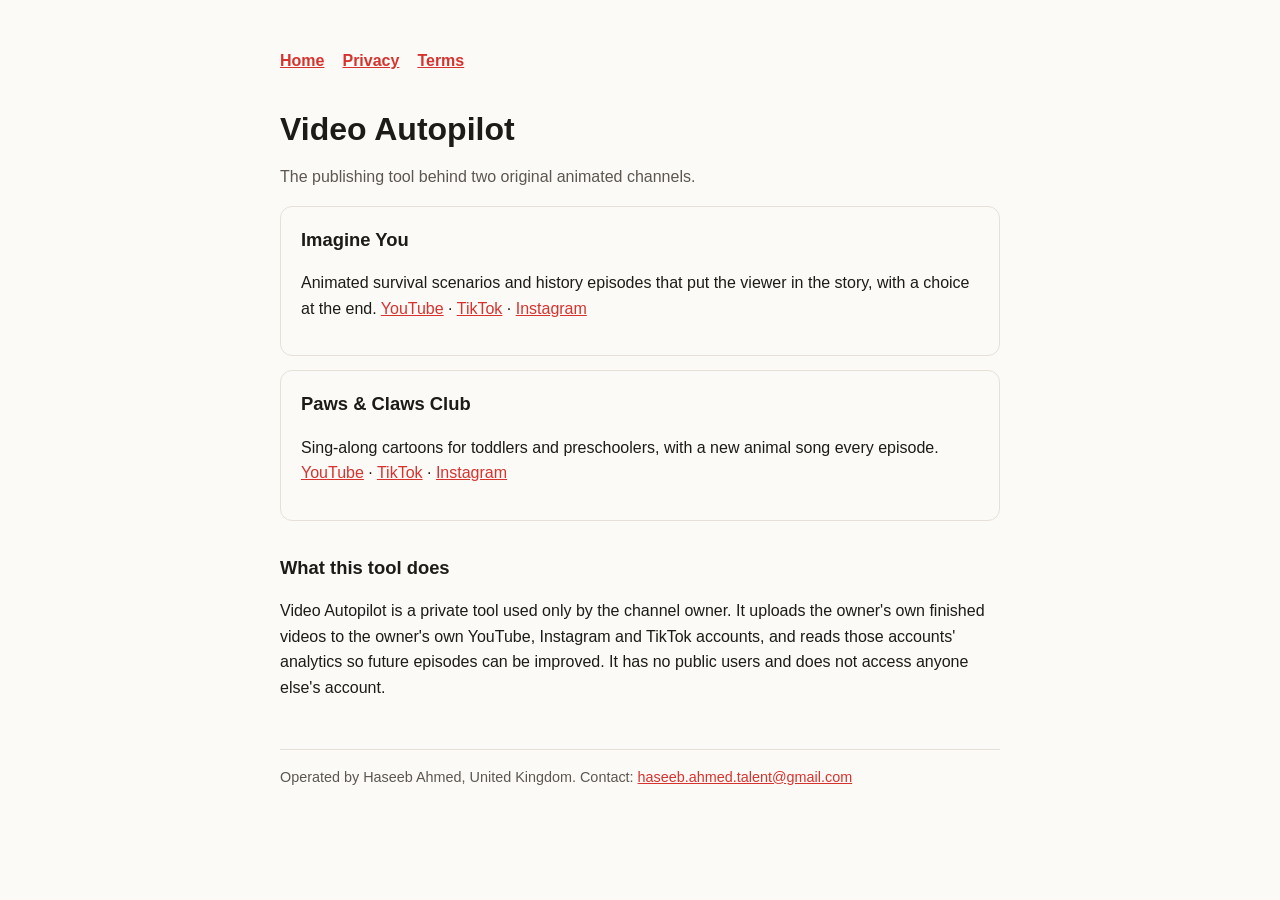
==== index.html @ 132b35eb "Add home, privacy policy and terms pages" ====
<!doctype html><html lang="en"><head><meta charset="utf-8"><meta name="viewport" content="width=device-width,initial-scale=1"><title>Video Autopilot</title><link rel="stylesheet" href="style.css"></head><body><main><nav><a href="./">Home</a><a href="privacy.html">Privacy</a><a href="terms.html">Terms</a></nav>
<h1>Video Autopilot</h1>
<p class="mut">The publishing tool behind two original animated channels.</p>
<div class="card"><h2 style="margin-top:0">Imagine You</h2><p>Animated survival scenarios and history episodes that put the viewer in the story, with a choice at the end. <a href="https://www.youtube.com/@ImagineYouSeries">YouTube</a> · <a href="https://www.tiktok.com/@imagineyouseries">TikTok</a> · <a href="https://www.instagram.com/imagineyouseries">Instagram</a></p></div>
<div class="card"><h2 style="margin-top:0">Paws &amp; Claws Club</h2><p>Sing-along cartoons for toddlers and preschoolers, with a new animal song every episode. <a href="https://www.youtube.com/@PawsClawsClubKids">YouTube</a> · <a href="https://www.tiktok.com/@pawsclawsclubkids">TikTok</a> · <a href="https://www.instagram.com/pawsclawsclubkids">Instagram</a></p></div>
<h2>What this tool does</h2>
<p>Video Autopilot is a private tool used only by the channel owner. It uploads the owner's own finished videos to the owner's own YouTube, Instagram and TikTok accounts, and reads those accounts' analytics so future episodes can be improved. It has no public users and does not access anyone else's account.</p>
<footer>Operated by Haseeb Ahmed, United Kingdom. Contact: <a href="mailto:haseeb.ahmed.talent@gmail.com">haseeb.ahmed.talent@gmail.com</a></footer></main></body></html>
---- style.css ----
:root{--bg:#fbfaf7;--fg:#1d1b18;--mut:#5c5750;--acc:#d6332f;--line:#e6e1d8}
@media (prefers-color-scheme:dark){:root{--bg:#141311;--fg:#f1ede6;--mut:#a8a196;--acc:#ff6a5f;--line:#2c2924}}
*{box-sizing:border-box}body{margin:0;background:var(--bg);color:var(--fg);font:16px/1.6 -apple-system,Segoe UI,Roboto,Helvetica,Arial,sans-serif}
main{max-width:760px;margin:0 auto;padding:48px 20px 80px}h1{font-size:2rem;line-height:1.2;margin:0 0 8px}h2{font-size:1.15rem;margin:32px 0 8px}
p,li{color:var(--fg)}.mut{color:var(--mut)}a{color:var(--acc)}nav{display:flex;gap:18px;margin-bottom:36px;font-weight:600}
.card{border:1px solid var(--line);border-radius:12px;padding:18px 20px;margin:14px 0}footer{margin-top:48px;color:var(--mut);font-size:.9rem;border-top:1px solid var(--line);padding-top:16px}
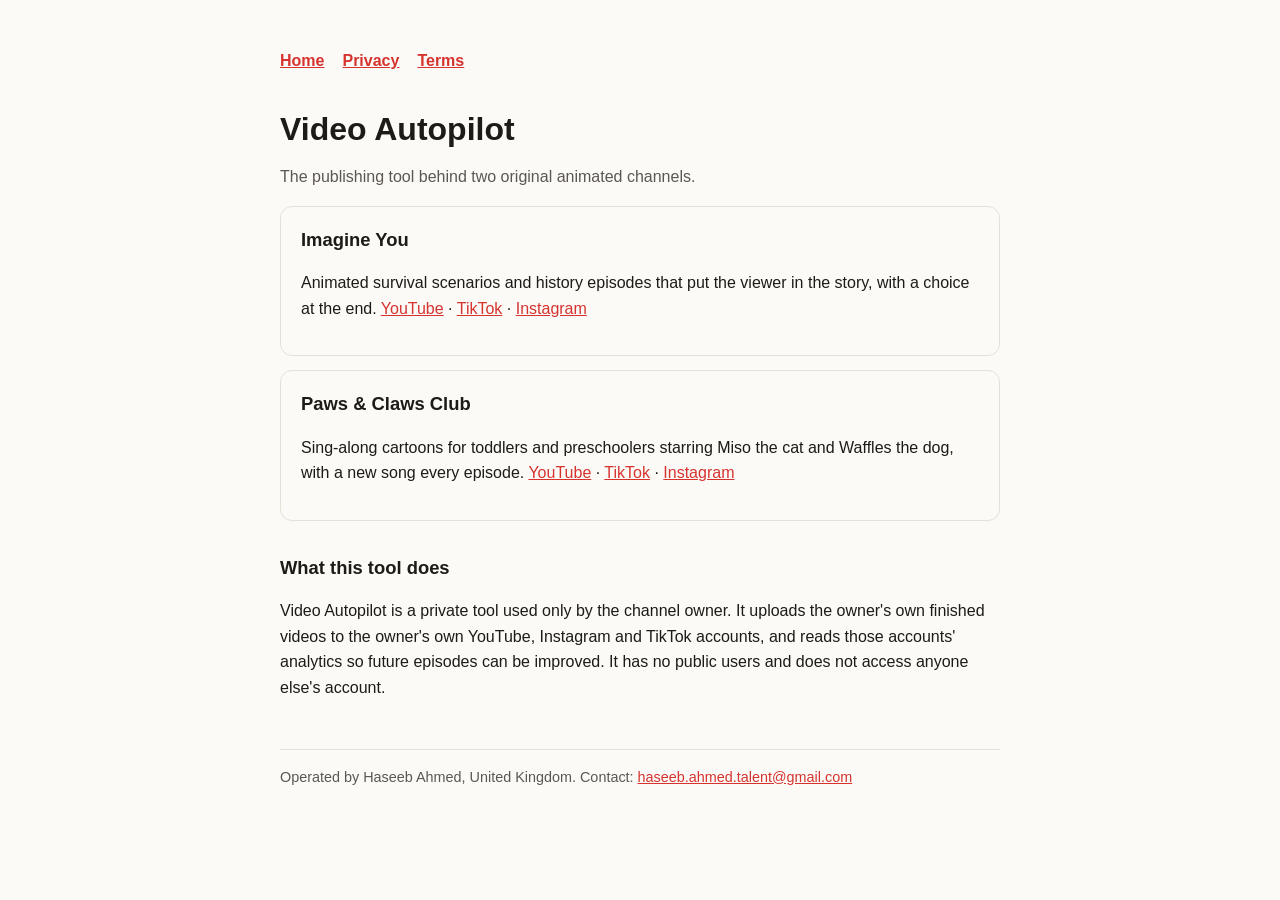
==== commit 51c435b8: "Paws & Claws: cat and dog cast (Miso and Waffles); song test request; site description Co-Authored-B" ====
--- a/index.html
+++ b/index.html
@@ -2,7 +2,7 @@
 <h1>Video Autopilot</h1>
 <p class="mut">The publishing tool behind two original animated channels.</p>
 <div class="card"><h2 style="margin-top:0">Imagine You</h2><p>Animated survival scenarios and history episodes that put the viewer in the story, with a choice at the end. <a href="https://www.youtube.com/@ImagineYouSeries">YouTube</a> · <a href="https://www.tiktok.com/@imagineyouseries">TikTok</a> · <a href="https://www.instagram.com/imagineyouseries">Instagram</a></p></div>
-<div class="card"><h2 style="margin-top:0">Paws &amp; Claws Club</h2><p>Sing-along cartoons for toddlers and preschoolers, with a new animal song every episode. <a href="https://www.youtube.com/@PawsClawsClubKids">YouTube</a> · <a href="https://www.tiktok.com/@pawsclawsclubkids">TikTok</a> · <a href="https://www.instagram.com/pawsclawsclubkids">Instagram</a></p></div>
+<div class="card"><h2 style="margin-top:0">Paws &amp; Claws Club</h2><p>Sing-along cartoons for toddlers and preschoolers starring Miso the cat and Waffles the dog, with a new song every episode. <a href="https://www.youtube.com/@PawsClawsClubKids">YouTube</a> · <a href="https://www.tiktok.com/@pawsclawsclubkids">TikTok</a> · <a href="https://www.instagram.com/pawsclawsclubkids">Instagram</a></p></div>
 <h2>What this tool does</h2>
 <p>Video Autopilot is a private tool used only by the channel owner. It uploads the owner's own finished videos to the owner's own YouTube, Instagram and TikTok accounts, and reads those accounts' analytics so future episodes can be improved. It has no public users and does not access anyone else's account.</p>
 <footer>Operated by Haseeb Ahmed, United Kingdom. Contact: <a href="mailto:haseeb.ahmed.talent@gmail.com">haseeb.ahmed.talent@gmail.com</a></footer></main></body></html>
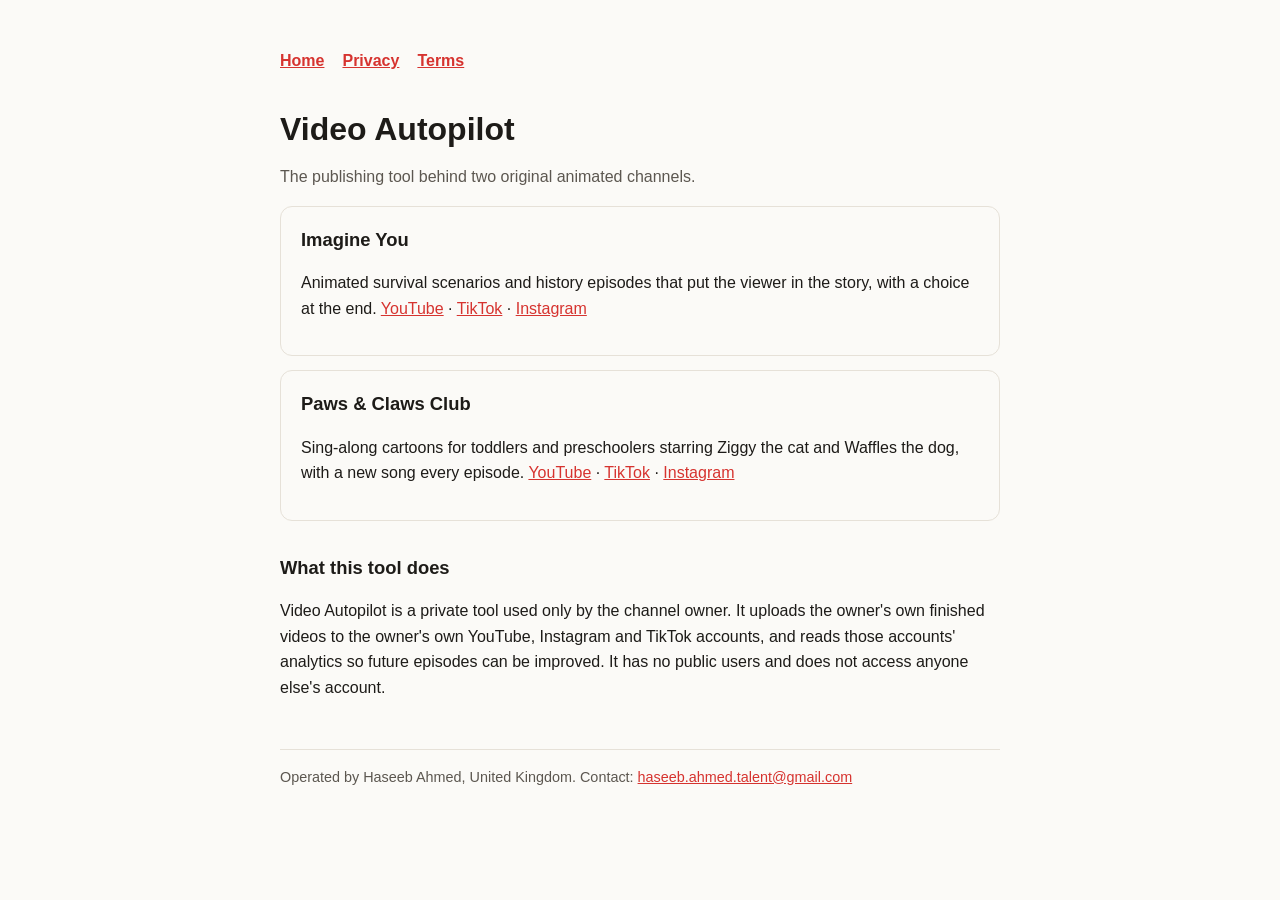
==== commit 23d32023: "Cat is Ziggy (not Miso) Co-Authored-By: Claude Opus 5.5 <noreply@anthropic.com> Claude-Session: http" ====
--- a/index.html
+++ b/index.html
@@ -2,7 +2,7 @@
 <h1>Video Autopilot</h1>
 <p class="mut">The publishing tool behind two original animated channels.</p>
 <div class="card"><h2 style="margin-top:0">Imagine You</h2><p>Animated survival scenarios and history episodes that put the viewer in the story, with a choice at the end. <a href="https://www.youtube.com/@ImagineYouSeries">YouTube</a> · <a href="https://www.tiktok.com/@imagineyouseries">TikTok</a> · <a href="https://www.instagram.com/imagineyouseries">Instagram</a></p></div>
-<div class="card"><h2 style="margin-top:0">Paws &amp; Claws Club</h2><p>Sing-along cartoons for toddlers and preschoolers starring Miso the cat and Waffles the dog, with a new song every episode. <a href="https://www.youtube.com/@PawsClawsClubKids">YouTube</a> · <a href="https://www.tiktok.com/@pawsclawsclubkids">TikTok</a> · <a href="https://www.instagram.com/pawsclawsclubkids">Instagram</a></p></div>
+<div class="card"><h2 style="margin-top:0">Paws &amp; Claws Club</h2><p>Sing-along cartoons for toddlers and preschoolers starring Ziggy the cat and Waffles the dog, with a new song every episode. <a href="https://www.youtube.com/@PawsClawsClubKids">YouTube</a> · <a href="https://www.tiktok.com/@pawsclawsclubkids">TikTok</a> · <a href="https://www.instagram.com/pawsclawsclubkids">Instagram</a></p></div>
 <h2>What this tool does</h2>
 <p>Video Autopilot is a private tool used only by the channel owner. It uploads the owner's own finished videos to the owner's own YouTube, Instagram and TikTok accounts, and reads those accounts' analytics so future episodes can be improved. It has no public users and does not access anyone else's account.</p>
 <footer>Operated by Haseeb Ahmed, United Kingdom. Contact: <a href="mailto:haseeb.ahmed.talent@gmail.com">haseeb.ahmed.talent@gmail.com</a></footer></main></body></html>
